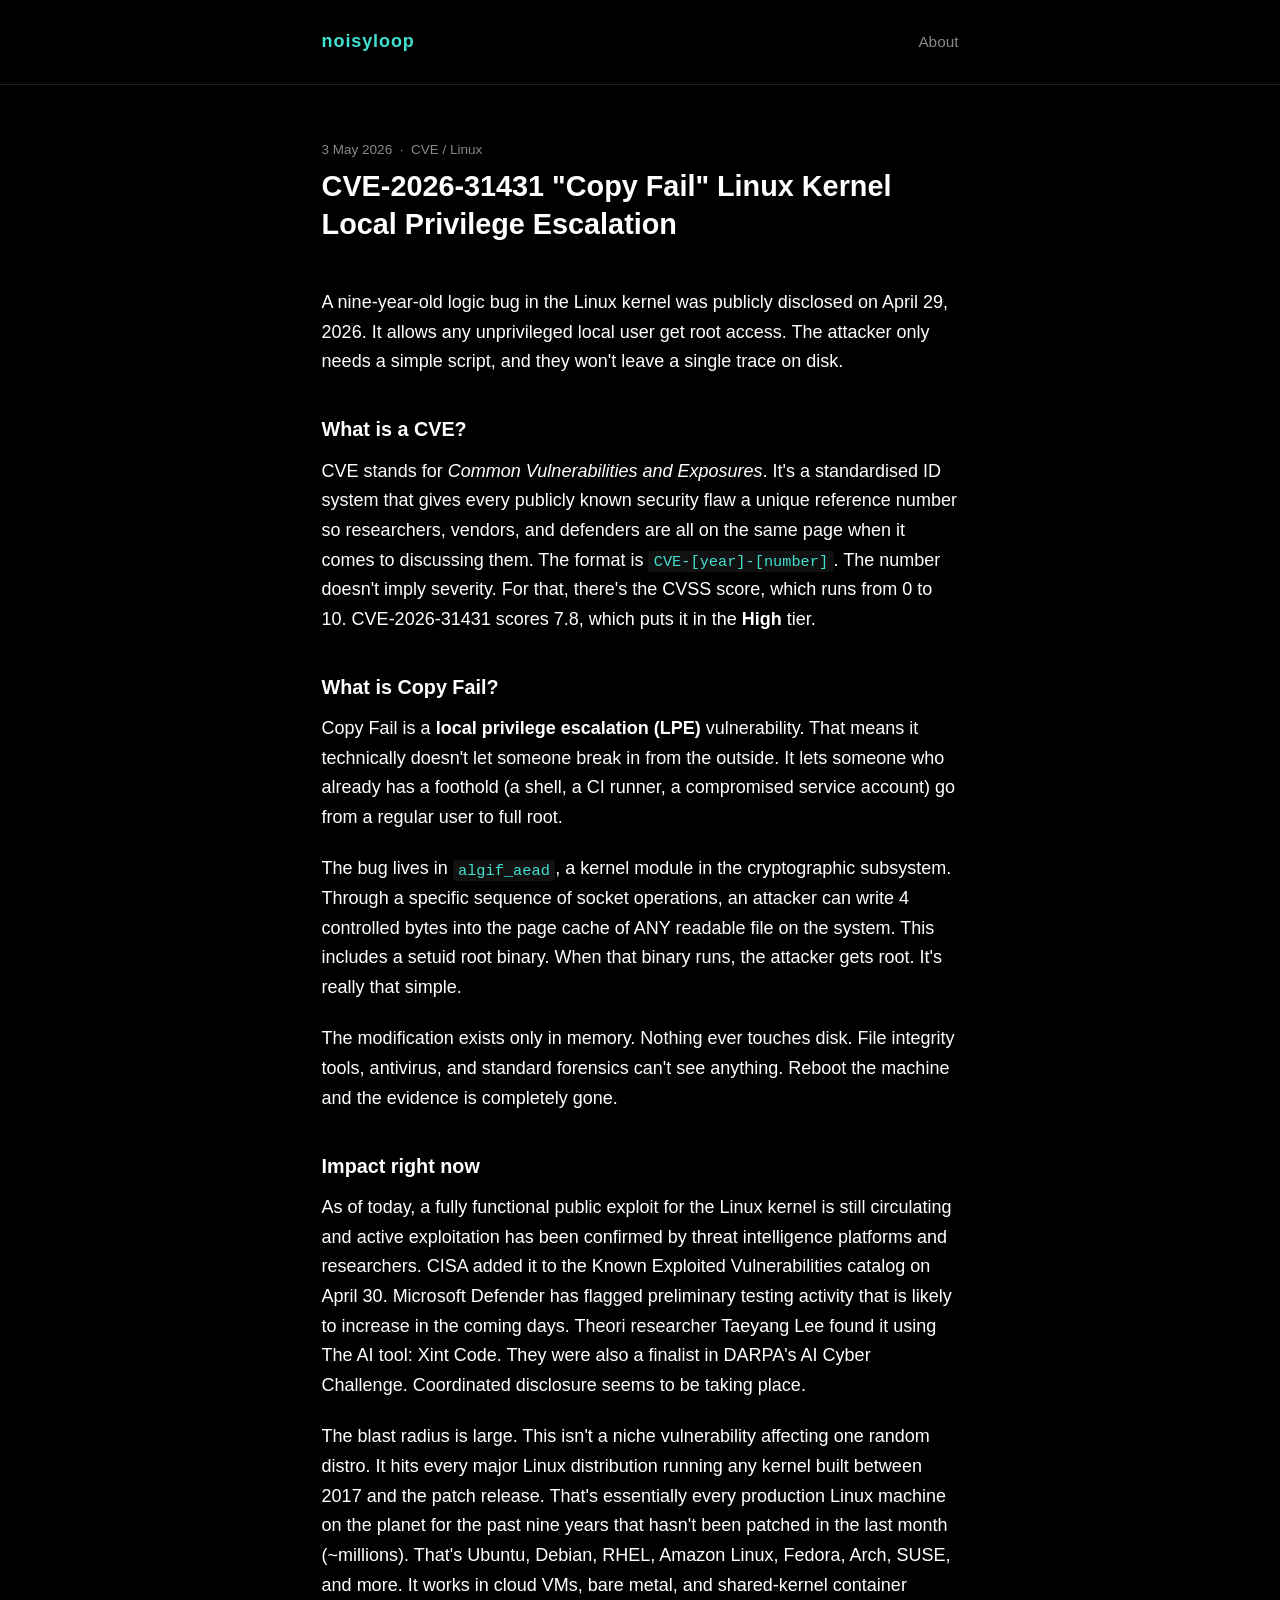
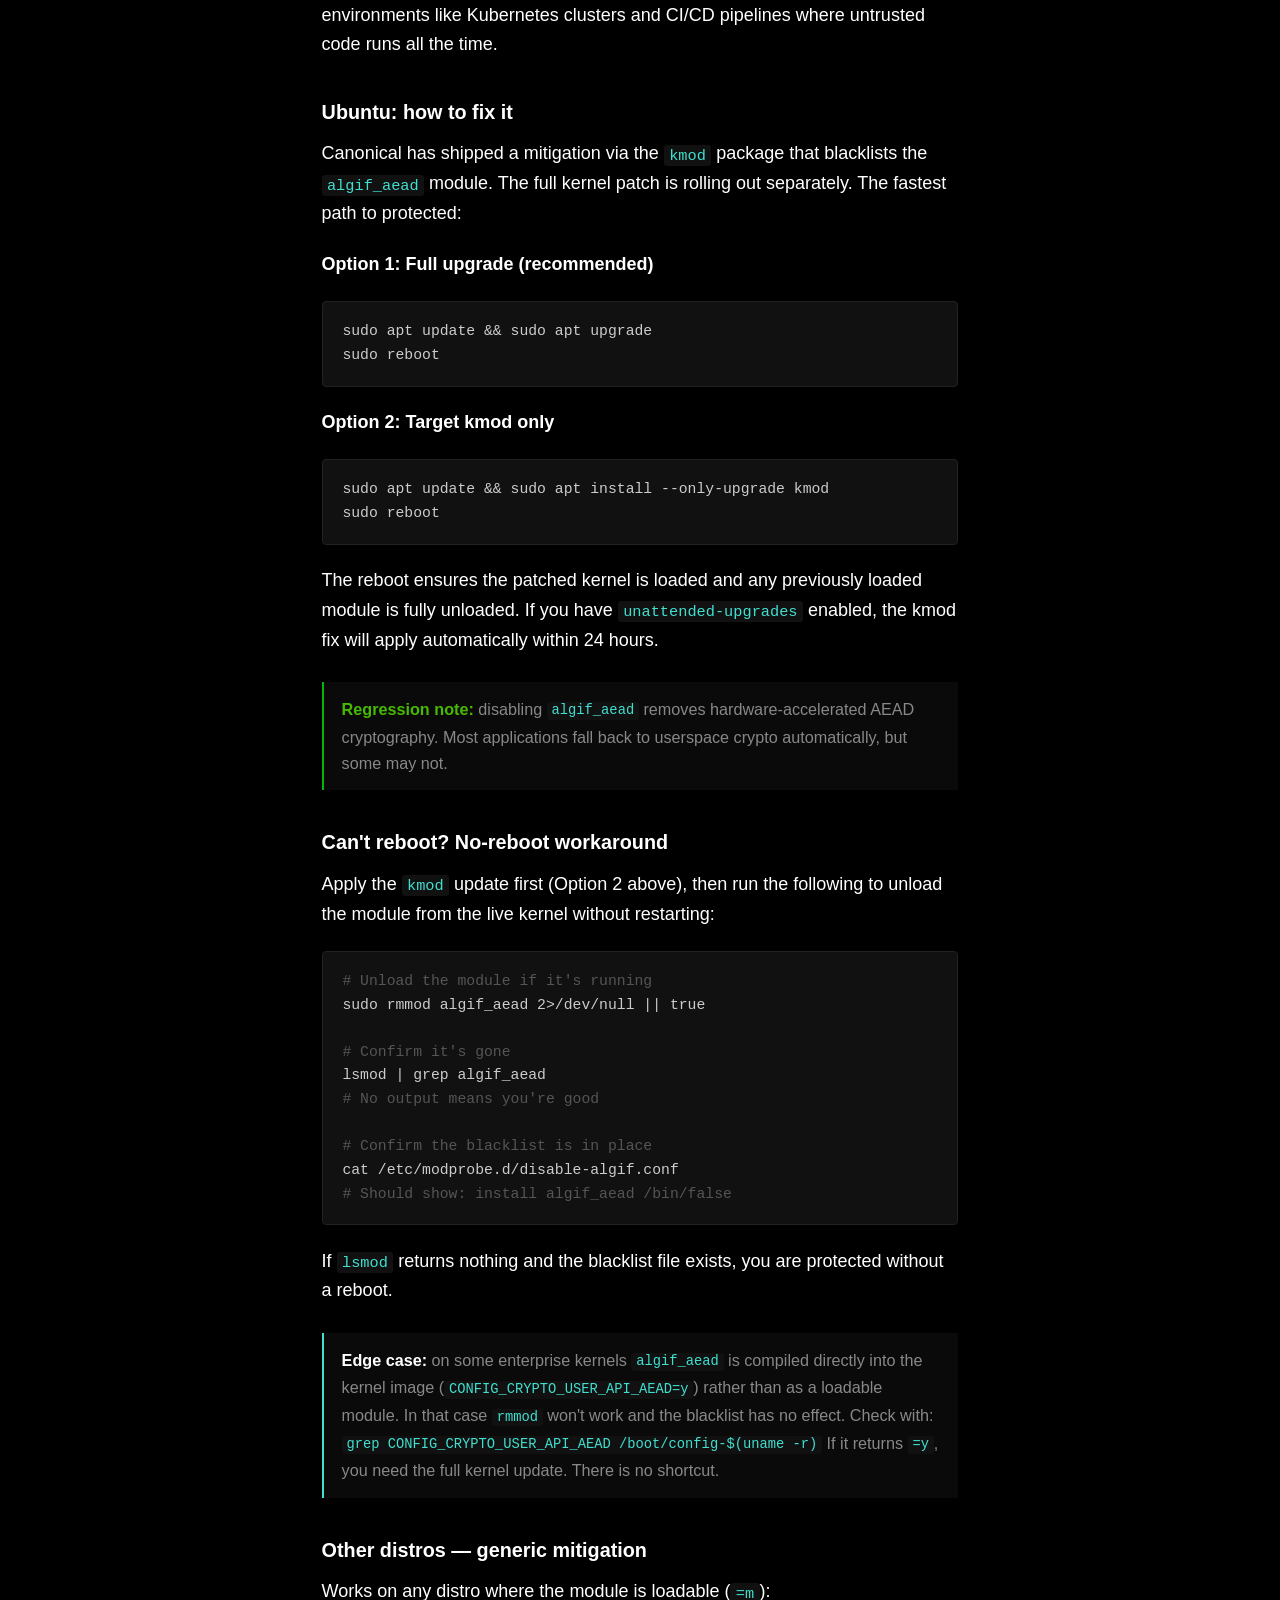
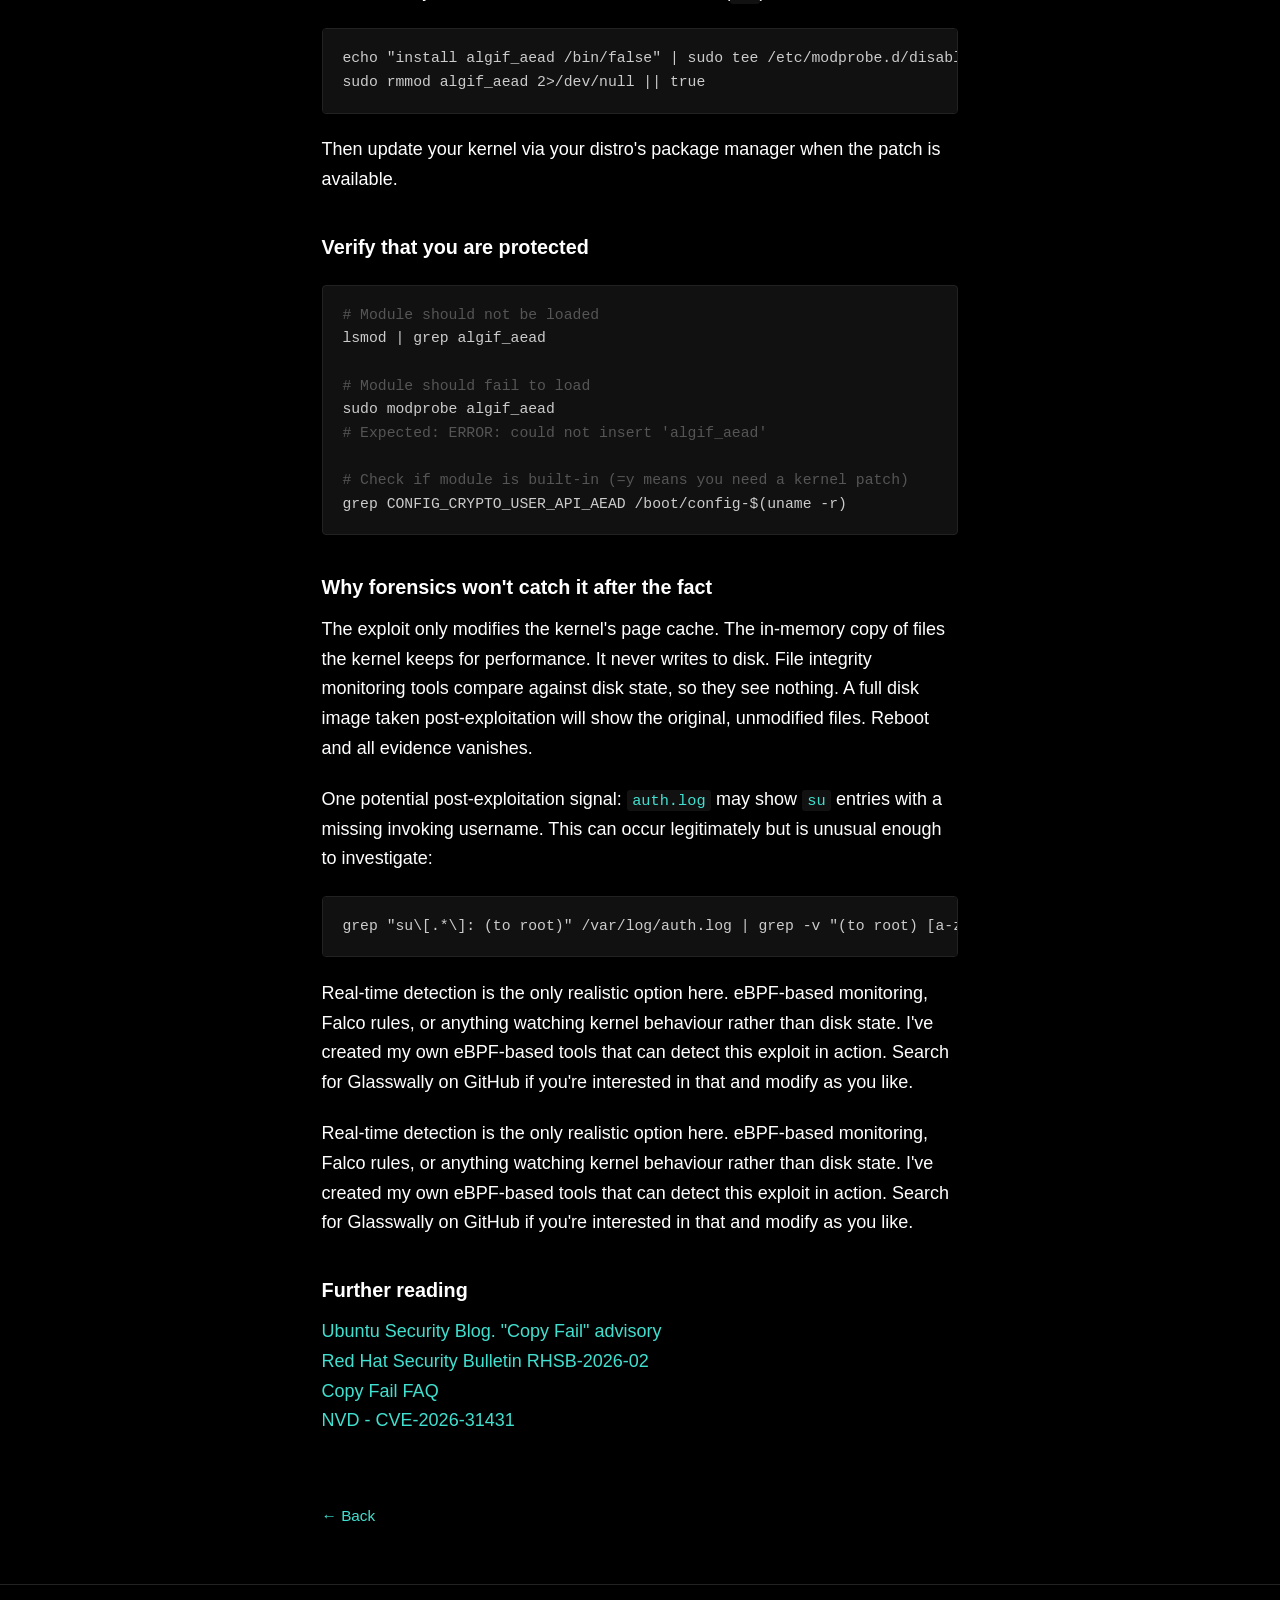
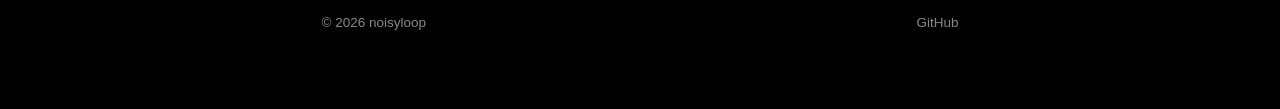
==== index.html @ c889b530 "Fix formatting of Option 2 in index.html" ====
<!DOCTYPE html>
<html lang="en">
<head>
  <meta charset="UTF-8">
  <meta name="viewport" content="width=device-width, initial-scale=1.0">
  <title>CVE-2026-31431 "Copy Fail" — Linux Kernel LPE | noisyloop</title>
  <meta name="description" content="A nine-year-old logic bug in the Linux kernel lets any local user become root. What it is, who's affected, and how to fix it on Ubuntu right now.">
  <meta name="author" content="Noisy Loop">
  <link rel="canonical" href="https://noisyloop.github.io/posts/cve-2026-31431.html">
  <meta property="og:title" content='CVE-2026-31431 "Copy Fail" — Linux Kernel LPE'>
  <meta property="og:description" content="A nine-year-old logic bug in the Linux kernel lets any local user become root. What it is, who's affected, and how to fix it.">
  <meta property="og:url" content="https://noisyloop.github.io/posts/cve-2026-31431.html">
  <meta property="og:type" content="article">
  <link rel="stylesheet" href="../assets/css/style.css">
  <style>
    /* ── Code blocks ── */
    .post-body pre {
      background: #111;
      border: 1px solid var(--border);
      border-radius: 4px;
      padding: 1rem 1.1rem;
      overflow-x: auto;
      margin: 1.2rem 0;
      font-size: 0.82rem;
      line-height: 1.6;
      font-family: "SFMono-Regular", Consolas, "Liberation Mono", Menlo, monospace;
      color: #ccc;
    }
    .post-body pre code {
      background: none;
      padding: 0;
      font-size: inherit;
      color: inherit;
      border-radius: 0;
    }
    /* ── Inline code override for visibility ── */
    .post-body code {
      color: var(--link);
    }
    /* ── Comment lines inside pre ── */
    .post-body pre .cm  { color: #555; }
    /* ── Callout box ── */
    .callout {
      border-left: 2px solid var(--link);
      padding: 0.75rem 1rem;
      background: #0a0a0a;
      margin: 1.5rem 0;
      font-size: 0.9rem;
      color: var(--muted);
    }
    .callout strong { color: var(--text); font-weight: 600; }
    .callout.warn  { border-color: #04b407; }
    .callout.warn strong { color: #46ba02; }
    /* ── Stat row ── */
    .stat-row {
      display: flex;
      gap: 1rem;
      flex-wrap: wrap;
      margin: 1.5rem 0;
    }
    .stat {
      background: #0d0d0d;
      border: 1px solid var(--border);
      border-radius: 4px;
      padding: 0.75rem 1rem;
      flex: 1;
      min-width: 120px;
    }
    .stat-val { font-size: 1.4rem; font-weight: 700; color: var(--link); line-height: 1; }
    .stat-lbl { font-size: 0.7rem; color: var(--muted); margin-top: 0.25rem; text-transform: uppercase; letter-spacing: 0.05em; }
    /* ── Timeline ── */
    .timeline { margin: 1.2rem 0; display: flex; flex-direction: column; gap: 0; }
    .tl {
      display: flex;
      gap: 1rem;
      padding-bottom: 1.1rem;
      font-size: 0.9rem;
    }
    .tl-date { color: var(--muted); min-width: 90px; padding-top: 0.05rem; font-size: 0.78rem; flex-shrink: 0; }
    .tl-body { color: var(--text); }
    .tl-body strong { color: var(--link); }
    /* ── Table ── */
    .post-body table {
      width: 100%;
      border-collapse: collapse;
      font-size: 0.85rem;
      margin: 1.2rem 0;
    }
    .post-body th {
      text-align: left;
      padding: 0.5rem 0.75rem;
      border-bottom: 1px solid var(--border);
      color: var(--muted);
      font-weight: 600;
      font-size: 0.75rem;
      text-transform: uppercase;
      letter-spacing: 0.05em;
    }
    .post-body td {
      padding: 0.55rem 0.75rem;
      border-bottom: 1px solid var(--border);
      color: var(--muted);
    }
    .post-body td:first-child { color: var(--text); }
    .ok  { color: #22c55e !important; }
    .bad { color: #13c333 !important; }
    .mid { color: #08d80b !important; }
    @media (max-width: 600px) {
      .stat-row { flex-direction: column; }
      .tl-date { min-width: 70px; }
    }
  </style>
</head>
<body>

<header>
  <div class="wrap">
    <span class="site-name"><a href="../index.html" style="color:var(--link);text-decoration:none;">noisyloop</a></span>
    <nav>
      <a href="../about.html">About</a>
    </nav>
  </div>
</header>

<main>
  <div class="wrap">

    <div class="post-header">
      <p class="post-meta">3 May 2026 &nbsp;·&nbsp; CVE / Linux</p>
      <h1>CVE-2026-31431 "Copy Fail" Linux Kernel Local Privilege Escalation</h1>
    </div>

    <div class="post-body">

      <p>
        A nine-year-old logic bug in the Linux kernel was publicly disclosed on April 29, 2026.
        It allows any unprivileged local user get root access. The attacker only needs a simple script, and they won't leave a single trace on disk.
      </p>

      <h2>What is a CVE?</h2>
      <p>
        CVE stands for <em>Common Vulnerabilities and Exposures</em>. It's a standardised ID system
        that gives every publicly known security flaw a unique reference number so researchers,
        vendors, and defenders are all on the same page when it comes to discussing them. The format is
        <code>CVE-[year]-[number]</code>. The number doesn't imply severity. For that, there's
        the CVSS score, which runs from 0 to 10. CVE-2026-31431 scores 7.8, which puts it in the
        <strong>High</strong> tier.
      </p>

      <h2>What is Copy Fail?</h2>
      <p>
        Copy Fail is a <strong>local privilege escalation (LPE)</strong> vulnerability. That means it technically
        doesn't let someone break in from the outside. It lets someone who already has a foothold
        (a shell, a CI runner, a compromised service account) go from a regular user to full root.
      </p>
      <p>
        The bug lives in <code>algif_aead</code>, a kernel module in the cryptographic subsystem.
        Through a specific sequence of socket operations, an attacker can write 4 controlled bytes
        into the page cache of ANY readable file on the system. This includes a setuid root binary.
        When that binary runs, the attacker gets root. It's really that simple.
      </p>
      <p>
        The modification exists only in memory. Nothing ever touches disk. File integrity tools, antivirus,
        and standard forensics can't see anything. Reboot the machine and the evidence is completely gone.
      </p>

      <h2>Impact right now</h2>
      <p>
        As of today, a fully functional public exploit for the Linux kernel is still circulating and active exploitation has been confirmed
        by threat intelligence platforms and researchers. CISA added it to the Known Exploited Vulnerabilities catalog on April 30.
        Microsoft Defender has flagged preliminary testing activity that is likely to increase in the coming days. Theori researcher Taeyang Lee found it using The AI tool: Xint Code. They were also a finalist in DARPA's AI Cyber Challenge. Coordinated disclosure seems to be taking place.
      </p>
      <p>
        The blast radius is large. This isn't a niche vulnerability affecting one random distro.
        It hits every major Linux distribution running any kernel built between 2017 and the patch release. That's essentially every production Linux machine on the planet for the past nine years that hasn't been patched in the last month (~millions). 
        That's Ubuntu, Debian, RHEL, Amazon Linux, Fedora, Arch, SUSE, and more. It works in cloud VMs,
        bare metal, and shared-kernel container environments like Kubernetes clusters
        and CI/CD pipelines where untrusted code runs all the time.
      </p>

      <h2>Ubuntu: how to fix it</h2>
      <p>
        Canonical has shipped a mitigation via the <code>kmod</code> package that blacklists the
        <code>algif_aead</code> module. The full kernel patch is rolling out separately.
        The fastest path to protected:
      </p>

      <p><strong>Option 1: Full upgrade (recommended)</strong></p>
      <pre><code>sudo apt update && sudo apt upgrade
sudo reboot</code></pre>

      <p><strong>Option 2: Target kmod only</strong></p>
      <pre><code>sudo apt update && sudo apt install --only-upgrade kmod
sudo reboot</code></pre>

      <p>
        The reboot ensures the patched kernel is loaded and any previously loaded module is fully unloaded.
        If you have <code>unattended-upgrades</code> enabled, the kmod fix
        will apply automatically within 24 hours.
      </p>

      <div class="callout warn">
        <strong>Regression note:</strong> disabling <code>algif_aead</code> removes hardware-accelerated AEAD cryptography.
        Most applications fall back to userspace crypto automatically, but some may not.
      </div>

      <h2>Can't reboot? No-reboot workaround</h2>
      <p>
        Apply the <code>kmod</code> update first (Option 2 above), then run the following to
        unload the module from the live kernel without restarting:
      </p>

      <pre><code><span class="cm"># Unload the module if it's running</span>
sudo rmmod algif_aead 2>/dev/null || true

<span class="cm"># Confirm it's gone</span>
lsmod | grep algif_aead
<span class="cm"># No output means you're good</span>

<span class="cm"># Confirm the blacklist is in place</span>
cat /etc/modprobe.d/disable-algif.conf
<span class="cm"># Should show: install algif_aead /bin/false</span></code></pre>

      <p>
        If <code>lsmod</code> returns nothing and the blacklist file exists, you are protected without a reboot.
      </p>

      <div class="callout">
        <strong>Edge case:</strong> on some enterprise kernels <code>algif_aead</code> is compiled directly into
        the kernel image (<code>CONFIG_CRYPTO_USER_API_AEAD=y</code>) rather than as a loadable module.
        In that case <code>rmmod</code> won't work and the blacklist has no effect.
        Check with: <code>grep CONFIG_CRYPTO_USER_API_AEAD /boot/config-$(uname -r)</code>
        If it returns <code>=y</code>, you need the full kernel update. There is no shortcut.
      </div>

      <h2>Other distros &mdash; generic mitigation</h2>
      <p>Works on any distro where the module is loadable (<code>=m</code>):</p>

      <pre><code>echo "install algif_aead /bin/false" | sudo tee /etc/modprobe.d/disable-algif.conf
sudo rmmod algif_aead 2&gt;/dev/null || true</code></pre>

      <p>Then update your kernel via your distro's package manager when the patch is available.</p>

      <h2>Verify that you are protected</h2>
      <pre><code><span class="cm"># Module should not be loaded</span>
lsmod | grep algif_aead

<span class="cm"># Module should fail to load</span>
sudo modprobe algif_aead
<span class="cm"># Expected: ERROR: could not insert 'algif_aead'</span>

<span class="cm"># Check if module is built-in (=y means you need a kernel patch)</span>
grep CONFIG_CRYPTO_USER_API_AEAD /boot/config-$(uname -r)</code></pre>

      <h2>Why forensics won't catch it after the fact</h2>
      <p>
        The exploit only modifies the kernel's page cache. The in-memory copy of files the kernel keeps
        for performance. It never writes to disk. File integrity monitoring tools compare against disk state,
        so they see nothing. A full disk image taken post-exploitation will show the original, unmodified files.
        Reboot and all evidence vanishes.
      </p>
      <p>
        One potential post-exploitation signal: <code>auth.log</code> may show <code>su</code> entries with
        a missing invoking username. This can occur legitimately but is unusual enough to investigate:
      </p>
      <pre><code>grep "su\[.*\]: (to root)" /var/log/auth.log | grep -v "(to root) [a-zA-Z]"</code></pre>
      <p>
        Real-time detection is the only realistic option here. eBPF-based monitoring, Falco rules,
        or anything watching kernel behaviour rather than disk state. I've created my own eBPF-based tools that can detect this exploit in action. Search for Glasswally on GitHub if you're interested in that and modify as you like.
      </p>
      <p>
        Real-time detection is the only realistic option here. eBPF-based monitoring, Falco rules,
        or anything watching kernel behaviour rather than disk state. I've created my own eBPF-based tools that can detect this exploit in action. Search for Glasswally on GitHub if you're interested in that and modify as you like.
      </p>
      <h2>Further reading</h2>
      <p>
        <a href="https://ubuntu.com/blog/copy-fail-vulnerability-fixes-available" target="_blank">Ubuntu Security Blog. "Copy Fail" advisory</a><br>
        <a href="https://access.redhat.com/security/vulnerabilities/RHSB-2026-02" target="_blank">Red Hat Security Bulletin RHSB-2026-02</a><br>
        <a href="https://www.tenable.com/blog/copy-fail-cve-2026-31431-frequently-asked-questions-about-linux-kernel-privilege-escalation" target="_blank">Copy Fail FAQ</a><br>
        <a href="https://nvd.nist.gov/vuln/detail/CVE-2026-31431" target="_blank">NVD - CVE-2026-31431</a>
      </p>

      <a href="../index.html" class="back">&larr; Back</a>

    </div>
  </div>
</main>

<footer>
  <div class="wrap">
    <span>&copy; 2026 noisyloop</span>
    <span><a href="https://github.com/noisyloop" target="_blank">GitHub</a></span>
  </div>
</footer>

</body>
</html>
---- assets/css/style.css ----
:root {
  --bg:      #000000;
  --text:    #ffffff;
  --muted:   #888888;
  --link:    #40e0d0; /* turquoise */
  --border:  #222222;
  --max-w:   680px;
  --font:    -apple-system, BlinkMacSystemFont, "Segoe UI", Helvetica, Arial, sans-serif;
}

/* ── Reset ── */
*, *::before, *::after { box-sizing: border-box; margin: 0; padding: 0; }
html { font-size: 18px; }
body {
  background: var(--bg);
  color: var(--text);
  font-family: var(--font);
  line-height: 1.65;
}

/* ── Links ── */
a { color: var(--link); text-decoration: none; }
a:hover { text-decoration: underline; }

/* ── Layout wrapper ── */
.wrap {
  max-width: var(--max-w);
  margin: 0 auto;
  padding: 0 1.2rem;
}

/* ── Header ── */
header {
  border-bottom: 1px solid var(--border);
  padding: 1.5rem 0;
}
header .wrap {
  display: flex;
  justify-content: space-between;
  align-items: center;
}
.site-name {
  font-size: 1rem;
  font-weight: 700;
  letter-spacing: 0.05em;
  color: var(--link);
}
nav a {
  font-size: 0.85rem;
  color: var(--muted);
  margin-left: 1.2rem;
}
nav a:hover { color: var(--text); text-decoration: none; }

/* ── Main content ── */
main { padding: 3rem 0; }

/* ── Post list (index) ── */
.post-list { list-style: none; }
.post-list li {
  border-bottom: 1px solid var(--border);
  padding: 1.8rem 0;
}
.post-list li:first-child { padding-top: 0; }
.post-meta {
  font-size: 0.75rem;
  color: var(--muted);
  margin-bottom: 0.4rem;
}
.post-list h2 {
  font-size: 1.15rem;
  font-weight: 600;
  margin-bottom: 0.4rem;
}
.post-list h2 a { color: var(--link); }
.post-list h2 a:hover { color: var(--text); text-decoration: none; }
.post-excerpt {
  font-size: 0.9rem;
  color: var(--muted);
}

/* ── Post page ── */
.post-header { margin-bottom: 2.5rem; }
.post-header h1 {
  font-size: 1.6rem;
  font-weight: 700;
  line-height: 1.3;
  margin-bottom: 0.6rem;
}
.post-body { font-size: 1rem; }
.post-body p { margin-bottom: 1.2rem; }
.post-body h2 {
  font-size: 1.1rem;
  font-weight: 600;
  margin: 2rem 0 0.6rem;
}
.post-body blockquote {
  border-left: 2px solid var(--link);
  padding-left: 1rem;
  color: var(--muted);
  font-style: italic;
  margin: 1.5rem 0;
}
.post-body code {
  background: #111;
  padding: 0.1em 0.35em;
  border-radius: 3px;
  font-size: 0.85em;
}
.back { display: inline-block; margin-top: 2.5rem; font-size: 0.85rem; }

/* ── About page ── */
.about h1 { font-size: 1.4rem; margin-bottom: 1.5rem; }
.about p { margin-bottom: 1.2rem; color: var(--text); }

/* ── Footer ── */
footer {
  border-top: 1px solid var(--border);
  padding: 1.5rem 0;
}
footer .wrap {
  display: flex;
  justify-content: space-between;
  align-items: center;
  font-size: 0.75rem;
  color: var(--muted);
}
footer a { color: var(--muted); }
footer a:hover { color: var(--link); text-decoration: none; }

/* ── Mobile ── */
@media (max-width: 600px) {
  html { font-size: 16px; }
  .post-header h1 { font-size: 1.3rem; }
  footer .wrap { flex-direction: column; gap: 0.5rem; text-align: center; }
}
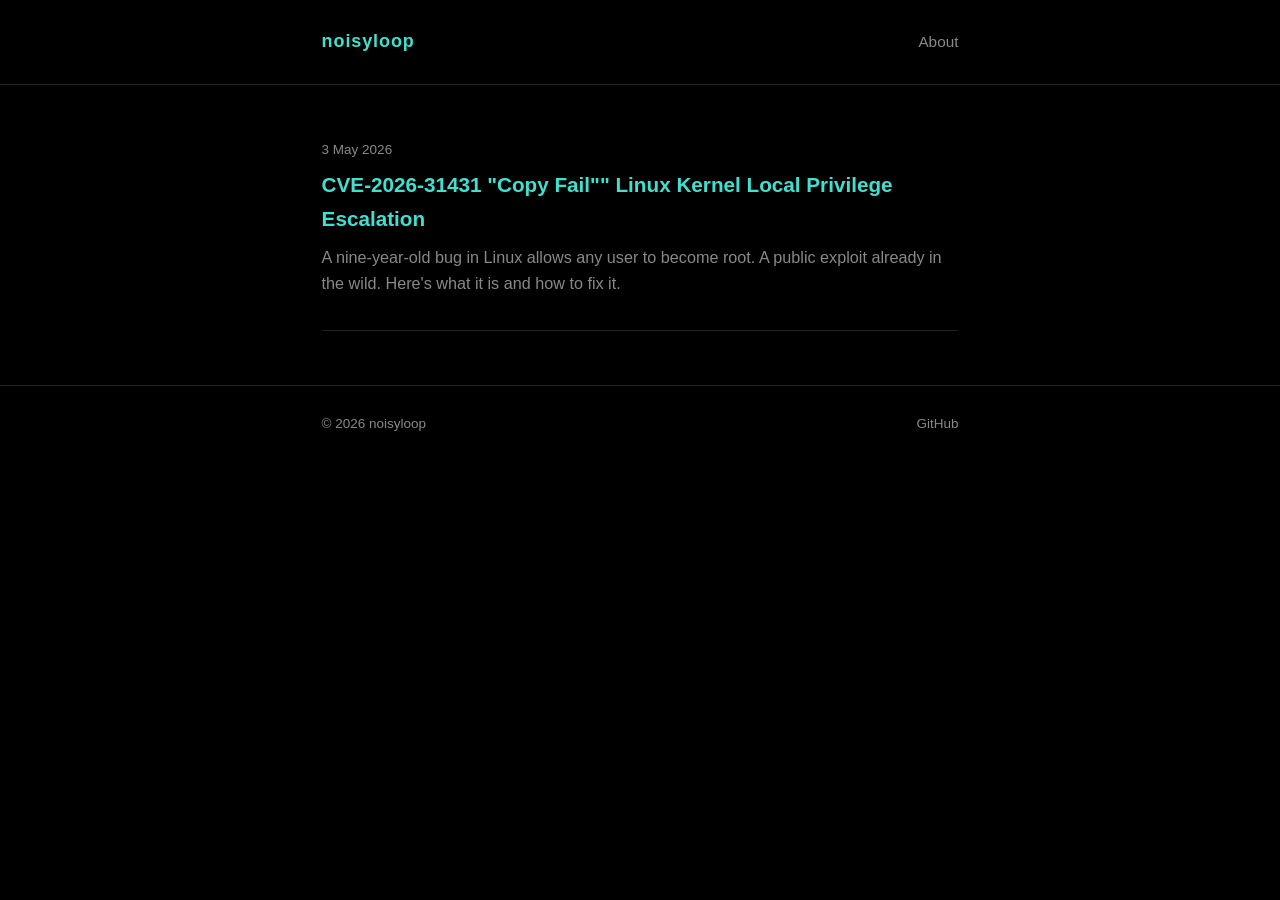
==== commit deb88020: "Revise index.html for website updates Updated metadata and content for the noisyloop website, includ" ====
--- a/index.html
+++ b/index.html
@@ -1,297 +1,43 @@
 <!DOCTYPE html>
 <html lang="en">
 <head>
-  <meta charset="UTF-8">
-  <meta name="viewport" content="width=device-width, initial-scale=1.0">
-  <title>CVE-2026-31431 "Copy Fail" — Linux Kernel LPE | noisyloop</title>
-  <meta name="description" content="A nine-year-old logic bug in the Linux kernel lets any local user become root. What it is, who's affected, and how to fix it on Ubuntu right now.">
-  <meta name="author" content="Noisy Loop">
-  <link rel="canonical" href="https://noisyloop.github.io/posts/cve-2026-31431.html">
-  <meta property="og:title" content='CVE-2026-31431 "Copy Fail" — Linux Kernel LPE'>
-  <meta property="og:description" content="A nine-year-old logic bug in the Linux kernel lets any local user become root. What it is, who's affected, and how to fix it.">
-  <meta property="og:url" content="https://noisyloop.github.io/posts/cve-2026-31431.html">
-  <meta property="og:type" content="article">
-  <link rel="stylesheet" href="../assets/css/style.css">
-  <style>
-    /* ── Code blocks ── */
-    .post-body pre {
-      background: #111;
-      border: 1px solid var(--border);
-      border-radius: 4px;
-      padding: 1rem 1.1rem;
-      overflow-x: auto;
-      margin: 1.2rem 0;
-      font-size: 0.82rem;
-      line-height: 1.6;
-      font-family: "SFMono-Regular", Consolas, "Liberation Mono", Menlo, monospace;
-      color: #ccc;
-    }
-    .post-body pre code {
-      background: none;
-      padding: 0;
-      font-size: inherit;
-      color: inherit;
-      border-radius: 0;
-    }
-    /* ── Inline code override for visibility ── */
-    .post-body code {
-      color: var(--link);
-    }
-    /* ── Comment lines inside pre ── */
-    .post-body pre .cm  { color: #555; }
-    /* ── Callout box ── */
-    .callout {
-      border-left: 2px solid var(--link);
-      padding: 0.75rem 1rem;
-      background: #0a0a0a;
-      margin: 1.5rem 0;
-      font-size: 0.9rem;
-      color: var(--muted);
-    }
-    .callout strong { color: var(--text); font-weight: 600; }
-    .callout.warn  { border-color: #04b407; }
-    .callout.warn strong { color: #46ba02; }
-    /* ── Stat row ── */
-    .stat-row {
-      display: flex;
-      gap: 1rem;
-      flex-wrap: wrap;
-      margin: 1.5rem 0;
-    }
-    .stat {
-      background: #0d0d0d;
-      border: 1px solid var(--border);
-      border-radius: 4px;
-      padding: 0.75rem 1rem;
-      flex: 1;
-      min-width: 120px;
-    }
-    .stat-val { font-size: 1.4rem; font-weight: 700; color: var(--link); line-height: 1; }
-    .stat-lbl { font-size: 0.7rem; color: var(--muted); margin-top: 0.25rem; text-transform: uppercase; letter-spacing: 0.05em; }
-    /* ── Timeline ── */
-    .timeline { margin: 1.2rem 0; display: flex; flex-direction: column; gap: 0; }
-    .tl {
-      display: flex;
-      gap: 1rem;
-      padding-bottom: 1.1rem;
-      font-size: 0.9rem;
-    }
-    .tl-date { color: var(--muted); min-width: 90px; padding-top: 0.05rem; font-size: 0.78rem; flex-shrink: 0; }
-    .tl-body { color: var(--text); }
-    .tl-body strong { color: var(--link); }
-    /* ── Table ── */
-    .post-body table {
-      width: 100%;
-      border-collapse: collapse;
-      font-size: 0.85rem;
-      margin: 1.2rem 0;
-    }
-    .post-body th {
-      text-align: left;
-      padding: 0.5rem 0.75rem;
-      border-bottom: 1px solid var(--border);
-      color: var(--muted);
-      font-weight: 600;
-      font-size: 0.75rem;
-      text-transform: uppercase;
-      letter-spacing: 0.05em;
-    }
-    .post-body td {
-      padding: 0.55rem 0.75rem;
-      border-bottom: 1px solid var(--border);
-      color: var(--muted);
-    }
-    .post-body td:first-child { color: var(--text); }
-    .ok  { color: #22c55e !important; }
-    .bad { color: #13c333 !important; }
-    .mid { color: #08d80b !important; }
-    @media (max-width: 600px) {
-      .stat-row { flex-direction: column; }
-      .tl-date { min-width: 70px; }
-    }
-  </style>
+<meta charset="UTF-8">
+<meta name="viewport" content="width=device-width, initial-scale=1.0">
+<title>noisyloop</title>
+<meta name="description" content="Noisy Loop - Attack surface is everyone's problem. I just map it.">
+<meta name="author" content="Noisy Loop">
+<link rel="canonical" href="https://noisyloop.github.io/">
+<meta property="og:title" content="noisyloop">
+<meta property="og:description" content="Noisy Loop - Attack surface is everyone's problem. I just map it.">
+<meta property="og:url" content="https://noisyloop.github.io/">
+<meta property="og:type" content="website">
+<link rel="stylesheet" href="assets/css/style.css">
 </head>
 <body>
-
 <header>
   <div class="wrap">
-    <span class="site-name"><a href="../index.html" style="color:var(--link);text-decoration:none;">noisyloop</a></span>
+    <span class="site-name">noisyloop</span>
     <nav>
-      <a href="../about.html">About</a>
+      <a href="about.html">About</a>
     </nav>
   </div>
 </header>
-
 <main>
   <div class="wrap">
-
-    <div class="post-header">
-      <p class="post-meta">3 May 2026 &nbsp;·&nbsp; CVE / Linux</p>
-      <h1>CVE-2026-31431 "Copy Fail" Linux Kernel Local Privilege Escalation</h1>
-    </div>
-
-    <div class="post-body">
-
-      <p>
-        A nine-year-old logic bug in the Linux kernel was publicly disclosed on April 29, 2026.
-        It allows any unprivileged local user get root access. The attacker only needs a simple script, and they won't leave a single trace on disk.
-      </p>
-
-      <h2>What is a CVE?</h2>
-      <p>
-        CVE stands for <em>Common Vulnerabilities and Exposures</em>. It's a standardised ID system
-        that gives every publicly known security flaw a unique reference number so researchers,
-        vendors, and defenders are all on the same page when it comes to discussing them. The format is
-        <code>CVE-[year]-[number]</code>. The number doesn't imply severity. For that, there's
-        the CVSS score, which runs from 0 to 10. CVE-2026-31431 scores 7.8, which puts it in the
-        <strong>High</strong> tier.
-      </p>
-
-      <h2>What is Copy Fail?</h2>
-      <p>
-        Copy Fail is a <strong>local privilege escalation (LPE)</strong> vulnerability. That means it technically
-        doesn't let someone break in from the outside. It lets someone who already has a foothold
-        (a shell, a CI runner, a compromised service account) go from a regular user to full root.
-      </p>
-      <p>
-        The bug lives in <code>algif_aead</code>, a kernel module in the cryptographic subsystem.
-        Through a specific sequence of socket operations, an attacker can write 4 controlled bytes
-        into the page cache of ANY readable file on the system. This includes a setuid root binary.
-        When that binary runs, the attacker gets root. It's really that simple.
-      </p>
-      <p>
-        The modification exists only in memory. Nothing ever touches disk. File integrity tools, antivirus,
-        and standard forensics can't see anything. Reboot the machine and the evidence is completely gone.
-      </p>
-
-      <h2>Impact right now</h2>
-      <p>
-        As of today, a fully functional public exploit for the Linux kernel is still circulating and active exploitation has been confirmed
-        by threat intelligence platforms and researchers. CISA added it to the Known Exploited Vulnerabilities catalog on April 30.
-        Microsoft Defender has flagged preliminary testing activity that is likely to increase in the coming days. Theori researcher Taeyang Lee found it using The AI tool: Xint Code. They were also a finalist in DARPA's AI Cyber Challenge. Coordinated disclosure seems to be taking place.
-      </p>
-      <p>
-        The blast radius is large. This isn't a niche vulnerability affecting one random distro.
-        It hits every major Linux distribution running any kernel built between 2017 and the patch release. That's essentially every production Linux machine on the planet for the past nine years that hasn't been patched in the last month (~millions). 
-        That's Ubuntu, Debian, RHEL, Amazon Linux, Fedora, Arch, SUSE, and more. It works in cloud VMs,
-        bare metal, and shared-kernel container environments like Kubernetes clusters
-        and CI/CD pipelines where untrusted code runs all the time.
-      </p>
-
-      <h2>Ubuntu: how to fix it</h2>
-      <p>
-        Canonical has shipped a mitigation via the <code>kmod</code> package that blacklists the
-        <code>algif_aead</code> module. The full kernel patch is rolling out separately.
-        The fastest path to protected:
-      </p>
-
-      <p><strong>Option 1: Full upgrade (recommended)</strong></p>
-      <pre><code>sudo apt update && sudo apt upgrade
-sudo reboot</code></pre>
-
-      <p><strong>Option 2: Target kmod only</strong></p>
-      <pre><code>sudo apt update && sudo apt install --only-upgrade kmod
-sudo reboot</code></pre>
-
-      <p>
-        The reboot ensures the patched kernel is loaded and any previously loaded module is fully unloaded.
-        If you have <code>unattended-upgrades</code> enabled, the kmod fix
-        will apply automatically within 24 hours.
-      </p>
-
-      <div class="callout warn">
-        <strong>Regression note:</strong> disabling <code>algif_aead</code> removes hardware-accelerated AEAD cryptography.
-        Most applications fall back to userspace crypto automatically, but some may not.
-      </div>
-
-      <h2>Can't reboot? No-reboot workaround</h2>
-      <p>
-        Apply the <code>kmod</code> update first (Option 2 above), then run the following to
-        unload the module from the live kernel without restarting:
-      </p>
-
-      <pre><code><span class="cm"># Unload the module if it's running</span>
-sudo rmmod algif_aead 2>/dev/null || true
-
-<span class="cm"># Confirm it's gone</span>
-lsmod | grep algif_aead
-<span class="cm"># No output means you're good</span>
-
-<span class="cm"># Confirm the blacklist is in place</span>
-cat /etc/modprobe.d/disable-algif.conf
-<span class="cm"># Should show: install algif_aead /bin/false</span></code></pre>
-
-      <p>
-        If <code>lsmod</code> returns nothing and the blacklist file exists, you are protected without a reboot.
-      </p>
-
-      <div class="callout">
-        <strong>Edge case:</strong> on some enterprise kernels <code>algif_aead</code> is compiled directly into
-        the kernel image (<code>CONFIG_CRYPTO_USER_API_AEAD=y</code>) rather than as a loadable module.
-        In that case <code>rmmod</code> won't work and the blacklist has no effect.
-        Check with: <code>grep CONFIG_CRYPTO_USER_API_AEAD /boot/config-$(uname -r)</code>
-        If it returns <code>=y</code>, you need the full kernel update. There is no shortcut.
-      </div>
-
-      <h2>Other distros &mdash; generic mitigation</h2>
-      <p>Works on any distro where the module is loadable (<code>=m</code>):</p>
-
-      <pre><code>echo "install algif_aead /bin/false" | sudo tee /etc/modprobe.d/disable-algif.conf
-sudo rmmod algif_aead 2&gt;/dev/null || true</code></pre>
-
-      <p>Then update your kernel via your distro's package manager when the patch is available.</p>
-
-      <h2>Verify that you are protected</h2>
-      <pre><code><span class="cm"># Module should not be loaded</span>
-lsmod | grep algif_aead
-
-<span class="cm"># Module should fail to load</span>
-sudo modprobe algif_aead
-<span class="cm"># Expected: ERROR: could not insert 'algif_aead'</span>
-
-<span class="cm"># Check if module is built-in (=y means you need a kernel patch)</span>
-grep CONFIG_CRYPTO_USER_API_AEAD /boot/config-$(uname -r)</code></pre>
-
-      <h2>Why forensics won't catch it after the fact</h2>
-      <p>
-        The exploit only modifies the kernel's page cache. The in-memory copy of files the kernel keeps
-        for performance. It never writes to disk. File integrity monitoring tools compare against disk state,
-        so they see nothing. A full disk image taken post-exploitation will show the original, unmodified files.
-        Reboot and all evidence vanishes.
-      </p>
-      <p>
-        One potential post-exploitation signal: <code>auth.log</code> may show <code>su</code> entries with
-        a missing invoking username. This can occur legitimately but is unusual enough to investigate:
-      </p>
-      <pre><code>grep "su\[.*\]: (to root)" /var/log/auth.log | grep -v "(to root) [a-zA-Z]"</code></pre>
-      <p>
-        Real-time detection is the only realistic option here. eBPF-based monitoring, Falco rules,
-        or anything watching kernel behaviour rather than disk state. I've created my own eBPF-based tools that can detect this exploit in action. Search for Glasswally on GitHub if you're interested in that and modify as you like.
-      </p>
-      <p>
-        Real-time detection is the only realistic option here. eBPF-based monitoring, Falco rules,
-        or anything watching kernel behaviour rather than disk state. I've created my own eBPF-based tools that can detect this exploit in action. Search for Glasswally on GitHub if you're interested in that and modify as you like.
-      </p>
-      <h2>Further reading</h2>
-      <p>
-        <a href="https://ubuntu.com/blog/copy-fail-vulnerability-fixes-available" target="_blank">Ubuntu Security Blog. "Copy Fail" advisory</a><br>
-        <a href="https://access.redhat.com/security/vulnerabilities/RHSB-2026-02" target="_blank">Red Hat Security Bulletin RHSB-2026-02</a><br>
-        <a href="https://www.tenable.com/blog/copy-fail-cve-2026-31431-frequently-asked-questions-about-linux-kernel-privilege-escalation" target="_blank">Copy Fail FAQ</a><br>
-        <a href="https://nvd.nist.gov/vuln/detail/CVE-2026-31431" target="_blank">NVD - CVE-2026-31431</a>
-      </p>
-
-      <a href="../index.html" class="back">&larr; Back</a>
-
-    </div>
+    <ul class="post-list">
+      <li>
+        <p class="post-meta">3 May 2026</p>
+        <h2><a href="posts/cve-2026-31431.html">CVE-2026-31431 "Copy Fail"" Linux Kernel Local Privilege Escalation</a></h2>
+        <p class="post-excerpt">A nine-year-old bug in Linux allows any user to become root. A public exploit already in the wild. Here's what it is and how to fix it.</p>
+      </li>
+    </ul>
   </div>
 </main>
-
 <footer>
   <div class="wrap">
     <span>&copy; 2026 noisyloop</span>
     <span><a href="https://github.com/noisyloop" target="_blank">GitHub</a></span>
   </div>
 </footer>
-
 </body>
 </html>
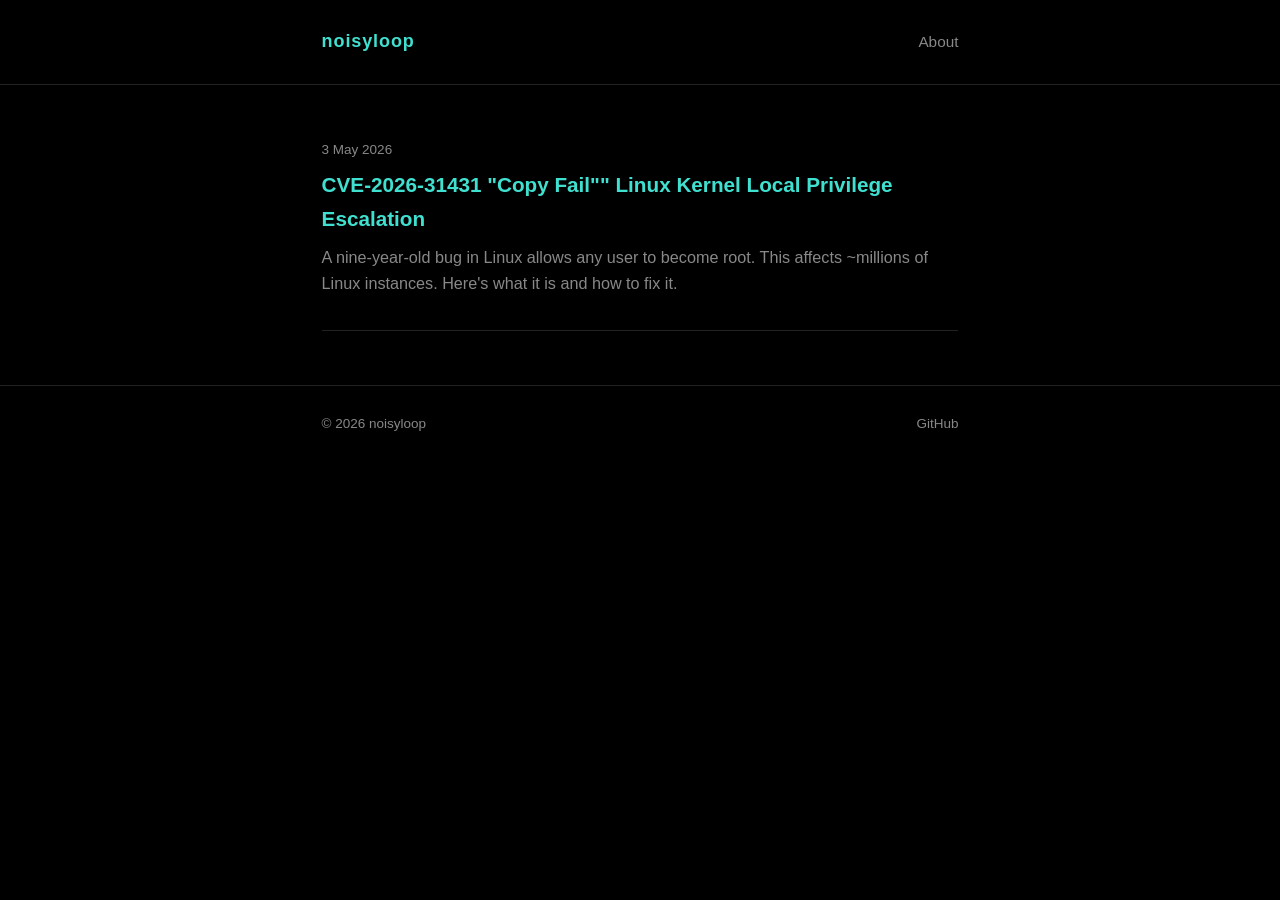
==== commit 5c2f451a: "Update post excerpt for CVE-2026-31431" ====
--- a/index.html
+++ b/index.html
@@ -28,7 +28,7 @@
       <li>
         <p class="post-meta">3 May 2026</p>
         <h2><a href="posts/cve-2026-31431.html">CVE-2026-31431 "Copy Fail"" Linux Kernel Local Privilege Escalation</a></h2>
-        <p class="post-excerpt">A nine-year-old bug in Linux allows any user to become root. A public exploit already in the wild. Here's what it is and how to fix it.</p>
+        <p class="post-excerpt">A nine-year-old bug in Linux allows any user to become root. This affects ~millions of Linux instances. Here's what it is and how to fix it.</p>
       </li>
     </ul>
   </div>
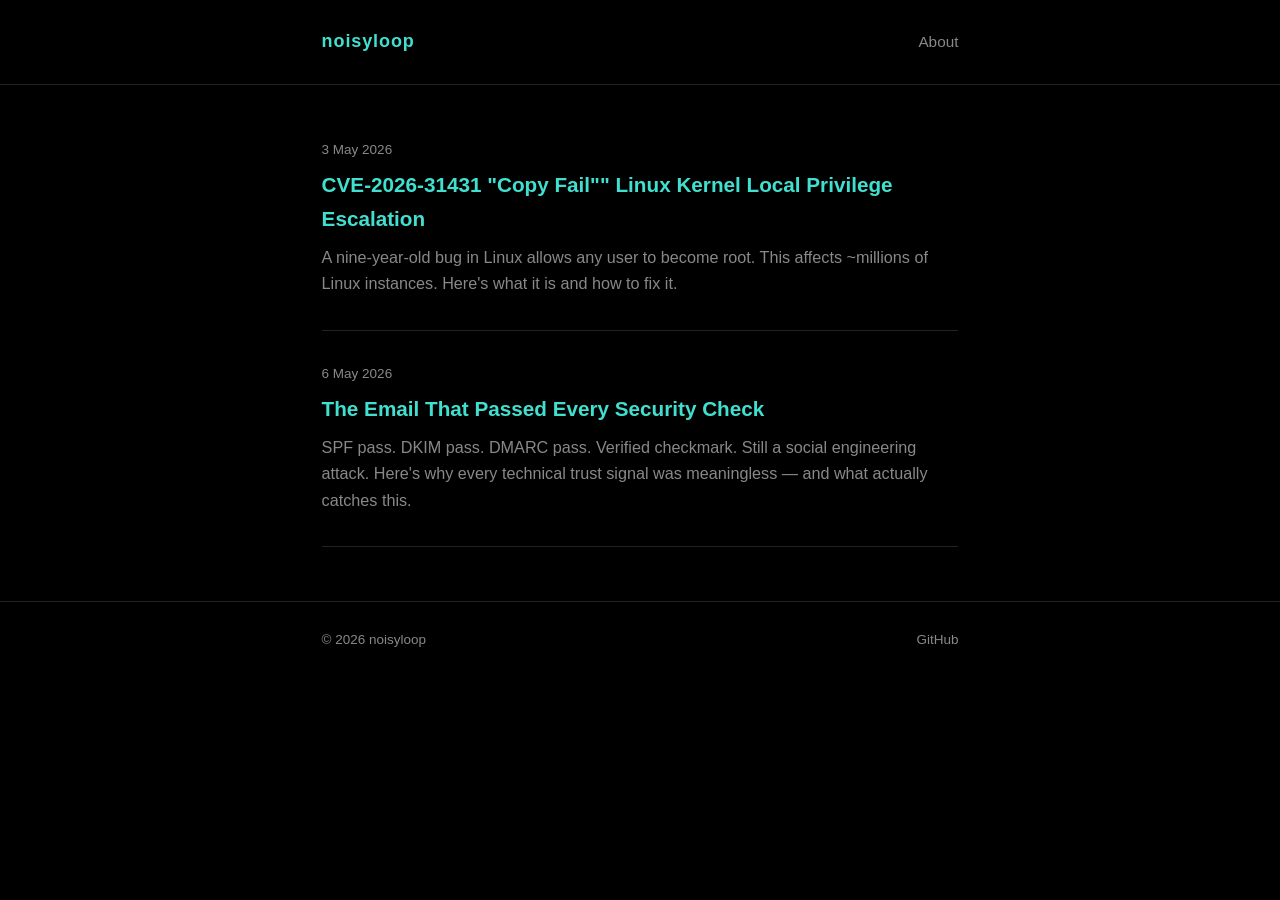
==== commit 2ae92473: "Add new post about phishing email security" ====
--- a/index.html
+++ b/index.html
@@ -30,6 +30,11 @@
         <h2><a href="posts/cve-2026-31431.html">CVE-2026-31431 "Copy Fail"" Linux Kernel Local Privilege Escalation</a></h2>
         <p class="post-excerpt">A nine-year-old bug in Linux allows any user to become root. This affects ~millions of Linux instances. Here's what it is and how to fix it.</p>
       </li>
+      <li>
+      <p class="post-meta">6 May 2026</p>
+        <h2><a href="posts/phishing-in-2026.html">The Email That Passed Every Security Check</a></h2>
+      <p class="post-excerpt">SPF pass. DKIM pass. DMARC pass. Verified checkmark. Still a social engineering attack. Here's why every technical trust signal was meaningless — and what actually catches this.</p>
+      </li>
     </ul>
   </div>
 </main>
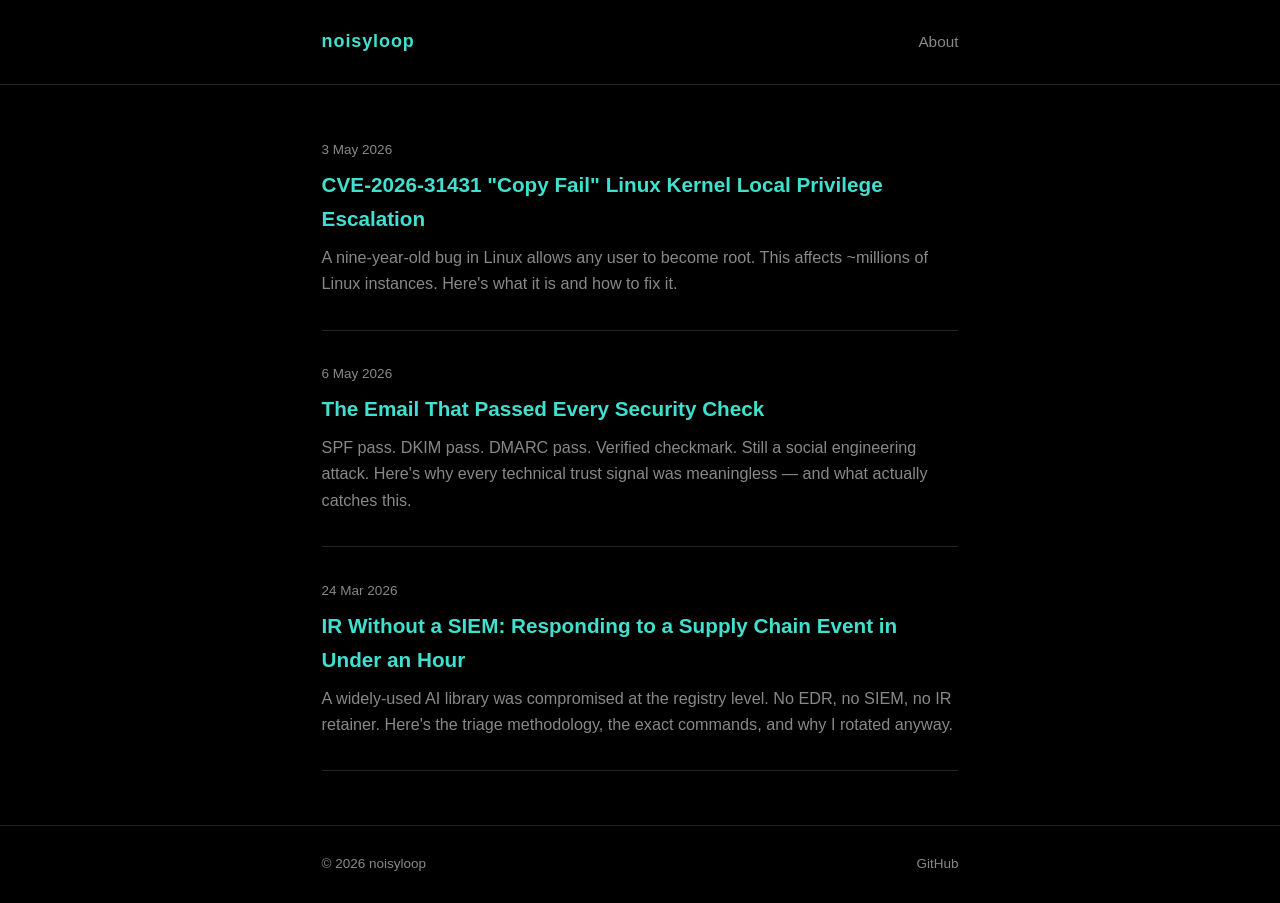
==== commit 2bab3166: "Fix HTML formatting and add new post entries to Index" ====
--- a/index.html
+++ b/index.html
@@ -27,13 +27,18 @@
     <ul class="post-list">
       <li>
         <p class="post-meta">3 May 2026</p>
-        <h2><a href="posts/cve-2026-31431.html">CVE-2026-31431 "Copy Fail"" Linux Kernel Local Privilege Escalation</a></h2>
+        <h2><a href="posts/cve-2026-31431.html">CVE-2026-31431 "Copy Fail" Linux Kernel Local Privilege Escalation</a></h2>
         <p class="post-excerpt">A nine-year-old bug in Linux allows any user to become root. This affects ~millions of Linux instances. Here's what it is and how to fix it.</p>
       </li>
       <li>
-      <p class="post-meta">6 May 2026</p>
+        <p class="post-meta">6 May 2026</p>
         <h2><a href="posts/phishing-in-2026.html">The Email That Passed Every Security Check</a></h2>
-      <p class="post-excerpt">SPF pass. DKIM pass. DMARC pass. Verified checkmark. Still a social engineering attack. Here's why every technical trust signal was meaningless — and what actually catches this.</p>
+        <p class="post-excerpt">SPF pass. DKIM pass. DMARC pass. Verified checkmark. Still a social engineering attack. Here's why every technical trust signal was meaningless — and what actually catches this.</p>
+      </li>
+      <li>
+        <p class="post-meta">24 Mar 2026</p>
+        <h2><a href="posts/supply-chain-ir.html">IR Without a SIEM: Responding to a Supply Chain Event in Under an Hour</a></h2>
+        <p class="post-excerpt">A widely-used AI library was compromised at the registry level. No EDR, no SIEM, no IR retainer. Here's the triage methodology, the exact commands, and why I rotated anyway.</p>
       </li>
     </ul>
   </div>
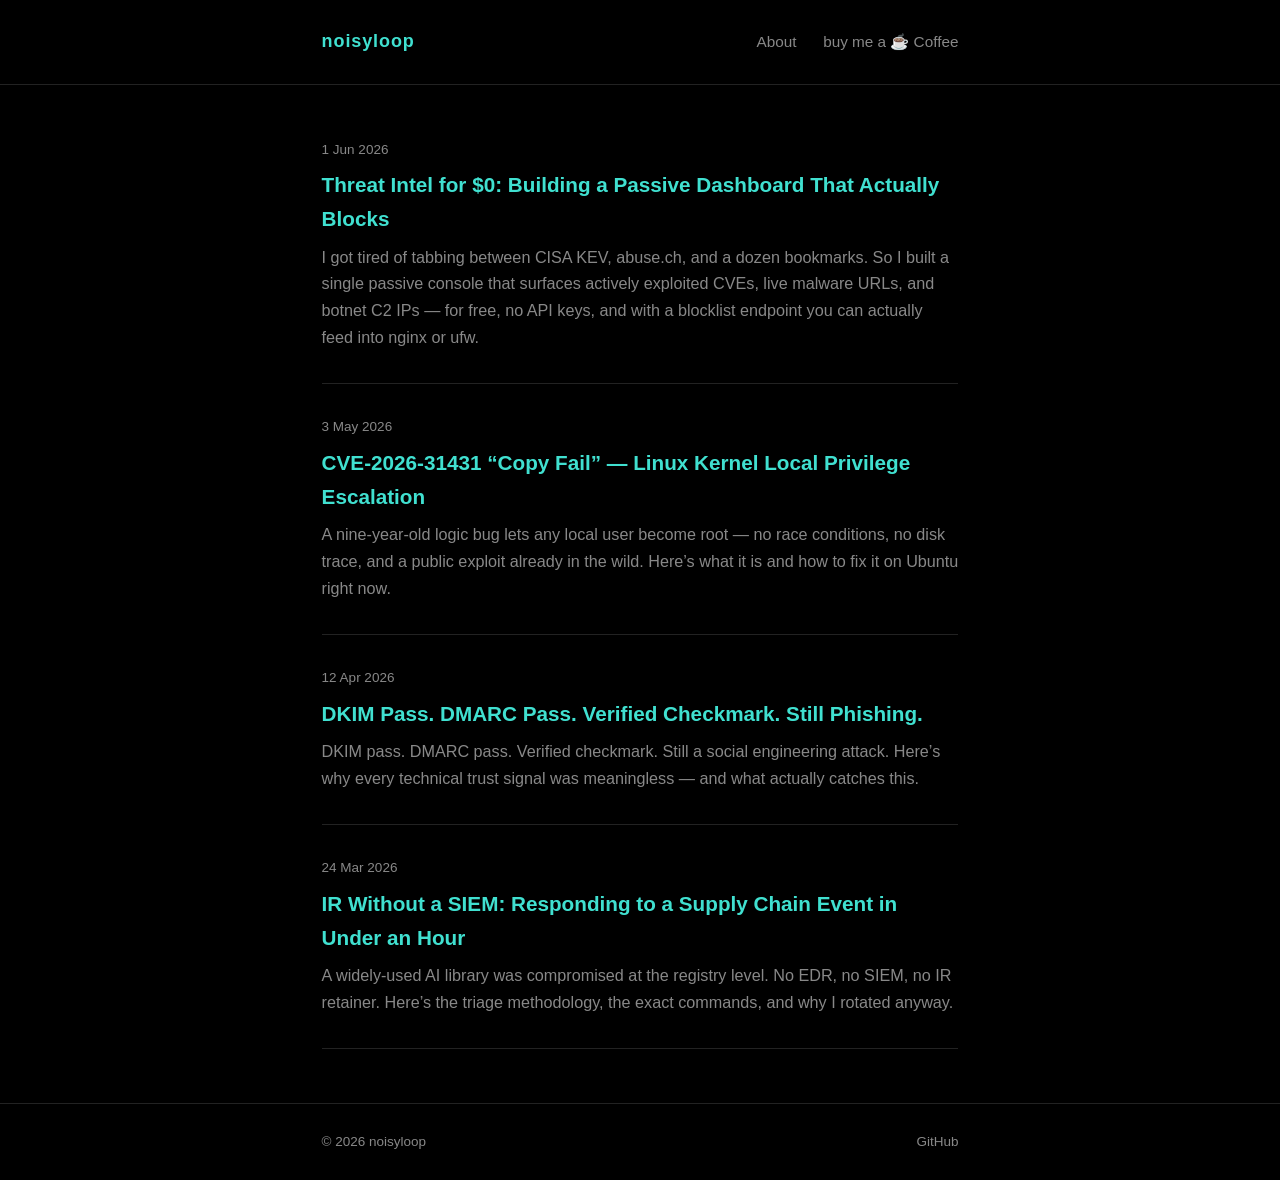
==== commit 84cc966c: "Refactor index.html for improved structure and content" ====
--- a/index.html
+++ b/index.html
@@ -1,17 +1,17 @@
 <!DOCTYPE html>
 <html lang="en">
 <head>
-<meta charset="UTF-8">
-<meta name="viewport" content="width=device-width, initial-scale=1.0">
-<title>noisyloop</title>
-<meta name="description" content="Noisy Loop - Attack surface is everyone's problem. I just map it.">
-<meta name="author" content="Noisy Loop">
-<link rel="canonical" href="https://noisyloop.github.io/">
-<meta property="og:title" content="noisyloop">
-<meta property="og:description" content="Noisy Loop - Attack surface is everyone's problem. I just map it.">
-<meta property="og:url" content="https://noisyloop.github.io/">
-<meta property="og:type" content="website">
-<link rel="stylesheet" href="assets/css/style.css">
+  <meta charset="UTF-8">
+  <meta name="viewport" content="width=device-width, initial-scale=1.0">
+  <title>noisyloop</title>
+  <meta name="description" content="Noisy Loop - Attack surface is everyone's problem. I just map it.">
+  <meta name="author" content="noisyloop">
+  <link rel="canonical" href="https://noisyloop.github.io/">
+  <meta property="og:title" content="noisyloop">
+  <meta property="og:description" content="Attack surface is everyone's problem. I just map it.">
+  <meta property="og:url" content="https://noisyloop.github.io/">
+  <meta property="og:type" content="website">
+  <link rel="stylesheet" href="assets/css/style.css">
 </head>
 <body>
 <header>
@@ -19,6 +19,7 @@
     <span class="site-name">noisyloop</span>
     <nav>
       <a href="about.html">About</a>
+      <a href="https://buymeacoffee.com/noisyloops" target="_blank" rel="noopener">buy me a &#9749; Coffee</a>
     </nav>
   </div>
 </header>
@@ -26,19 +27,24 @@
   <div class="wrap">
     <ul class="post-list">
       <li>
-        <p class="post-meta">3 May 2026</p>
-        <h2><a href="posts/cve-2026-31431.html">CVE-2026-31431 "Copy Fail" Linux Kernel Local Privilege Escalation</a></h2>
-        <p class="post-excerpt">A nine-year-old bug in Linux allows any user to become root. This affects ~millions of Linux instances. Here's what it is and how to fix it.</p>
+        <p class="post-meta">1 Jun 2026</p>
+        <h2><a href="posts/passive-intel.html">Threat Intel for $0: Building a Passive Dashboard That Actually Blocks</a></h2>
+        <p class="post-excerpt">I got tired of tabbing between CISA KEV, abuse.ch, and a dozen bookmarks. So I built a single passive console that surfaces actively exploited CVEs, live malware URLs, and botnet C2 IPs &mdash; for free, no API keys, and with a blocklist endpoint you can actually feed into nginx or ufw.</p>
       </li>
       <li>
-        <p class="post-meta">6 May 2026</p>
-        <h2><a href="posts/phishing-in-2026.html">The Email That Passed Every Security Check</a></h2>
-        <p class="post-excerpt">SPF pass. DKIM pass. DMARC pass. Verified checkmark. Still a social engineering attack. Here's why every technical trust signal was meaningless — and what actually catches this.</p>
+        <p class="post-meta">3 May 2026</p>
+        <h2><a href="posts/cve-2026-31431.html">CVE-2026-31431 &ldquo;Copy Fail&rdquo; &mdash; Linux Kernel Local Privilege Escalation</a></h2>
+        <p class="post-excerpt">A nine-year-old logic bug lets any local user become root &mdash; no race conditions, no disk trace, and a public exploit already in the wild. Here&rsquo;s what it is and how to fix it on Ubuntu right now.</p>
+      </li>
+      <li>
+        <p class="post-meta">12 Apr 2026</p>
+        <h2><a href="posts/phishing-analysis.html">DKIM Pass. DMARC Pass. Verified Checkmark. Still Phishing.</a></h2>
+        <p class="post-excerpt">DKIM pass. DMARC pass. Verified checkmark. Still a social engineering attack. Here&rsquo;s why every technical trust signal was meaningless &mdash; and what actually catches this.</p>
       </li>
       <li>
         <p class="post-meta">24 Mar 2026</p>
         <h2><a href="posts/supply-chain-ir.html">IR Without a SIEM: Responding to a Supply Chain Event in Under an Hour</a></h2>
-        <p class="post-excerpt">A widely-used AI library was compromised at the registry level. No EDR, no SIEM, no IR retainer. Here's the triage methodology, the exact commands, and why I rotated anyway.</p>
+        <p class="post-excerpt">A widely-used AI library was compromised at the registry level. No EDR, no SIEM, no IR retainer. Here&rsquo;s the triage methodology, the exact commands, and why I rotated anyway.</p>
       </li>
     </ul>
   </div>
